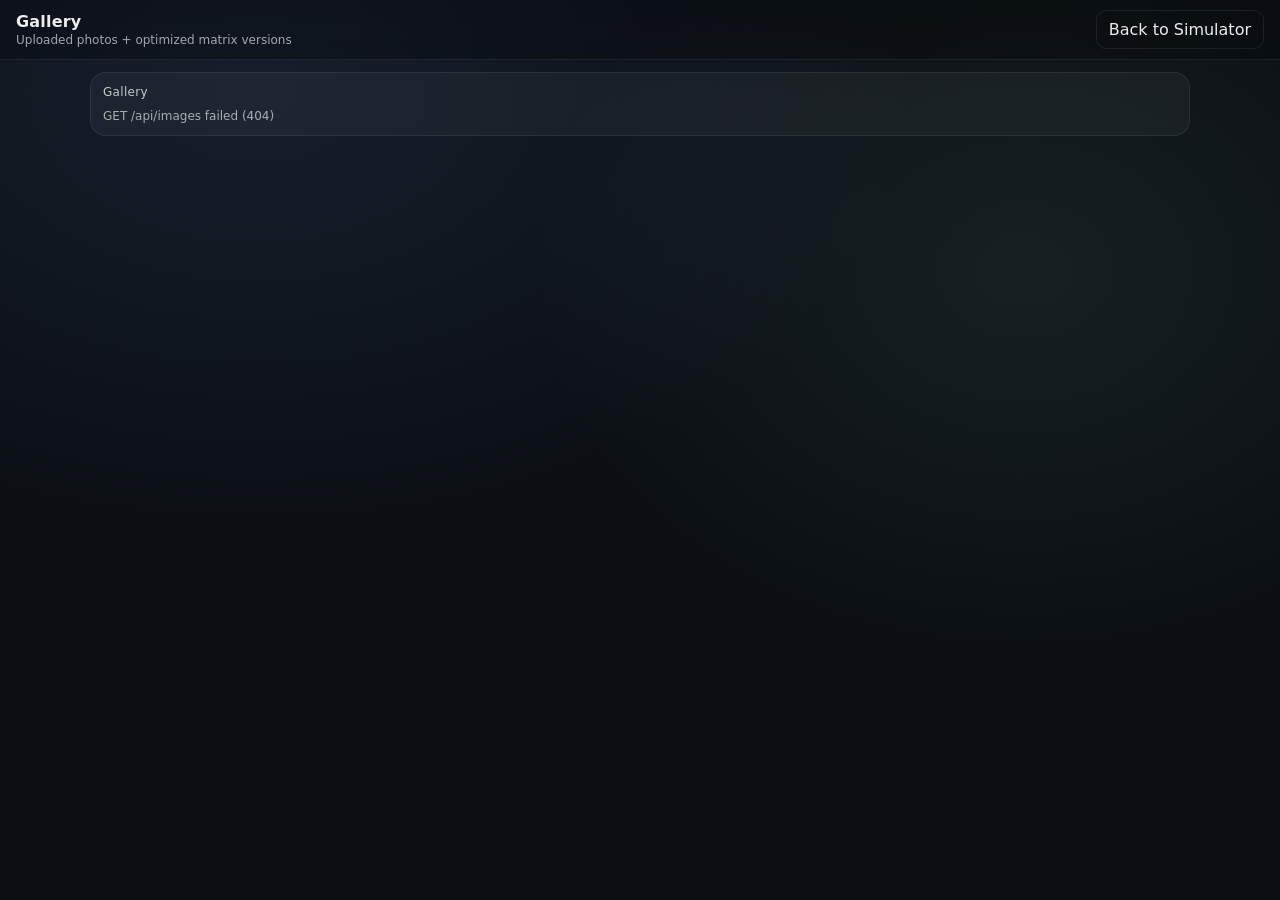
==== frontend/gallery.html @ c8ac5a29 "ui: split simulator/settings; gallery copy preview Co-authored-by: Cursor <cursoragent@cursor.com>" ====
<!doctype html>
<html lang="en">
  <head>
    <meta charset="utf-8" />
    <meta name="viewport" content="width=device-width, initial-scale=1" />
    <title>Gallery · AI Light Canvas</title>
    <link rel="stylesheet" href="./styles.css" />
  </head>
  <body>
    <div class="appShell">
      <header class="topBar">
        <div class="brand">
          <div class="brandTitle">Gallery</div>
          <div class="brandSub">Uploaded photos + optimized matrix versions</div>
        </div>
        <div class="topBarActions">
          <a href="/" class="btn ghost" style="text-decoration:none; display:inline-flex; align-items:center">Back to Simulator</a>
        </div>
      </header>

      <main class="main" style="grid-template-columns: 1fr; padding-top: 12px">
        <section class="canvasPanel">
          <div class="settingsGroup" style="max-width: 1100px; width: 100%; margin: 0 auto;">
            <div class="groupTitle">Gallery</div>
            <div id="galleryStatus" class="muted">Loading…</div>
          </div>

          <div id="galleryGrid" class="galleryGrid"></div>
        </section>
      </main>
    </div>

    <div id="previewModal" class="modalOverlay" hidden>
      <div class="modalCard" role="dialog" aria-modal="true" aria-label="Matrix preview">
        <div class="modalHeader">
          <div id="previewTitle" class="groupTitle" style="margin:0">Preview</div>
          <button id="btnClosePreview" class="btn ghost" type="button">Close</button>
        </div>
        <div class="modalBody">
          <canvas id="previewCanvas" width="640" height="640" class="modalCanvas"></canvas>
        </div>
        <div class="modalFooter">
          <div id="previewHint" class="muted">Tip: Copy puts a PNG in your clipboard.</div>
          <div style="flex:1"></div>
          <button id="btnCopyPreview" class="btn primary" type="button">Copy image</button>
        </div>
      </div>
    </div>

    <script src="./gallery.js"></script>
  </body>
</html>
---- frontend/styles.css ----
:root {
  --bg: #0b0f14;
  --panel: rgba(255, 255, 255, 0.04);
  --panel2: rgba(255, 255, 255, 0.06);
  --border: rgba(255, 255, 255, 0.08);
  --text: rgba(255, 255, 255, 0.92);
  --muted: rgba(255, 255, 255, 0.62);
  --accent: #78a6ff;
  --accent2: #9ee6d6;
  --shadow: rgba(0, 0, 0, 0.55);
  /* Hint native controls (select dropdowns) to use dark theme where supported. */
  color-scheme: dark;
}

* { box-sizing: border-box; }

html, body {
  height: 100%;
  margin: 0;
  background: radial-gradient(1200px 800px at 20% 10%, rgba(120, 166, 255, 0.10), transparent 55%),
              radial-gradient(900px 700px at 80% 30%, rgba(158, 230, 214, 0.08), transparent 55%),
              var(--bg);
  color: var(--text);
  font-family: ui-sans-serif, system-ui, -apple-system, Segoe UI, Roboto, Helvetica, Arial, "Apple Color Emoji",
    "Segoe UI Emoji";
}

.appShell {
  height: 100%;
  display: flex;
  flex-direction: column;
}

.topBar {
  display: flex;
  align-items: center;
  justify-content: space-between;
  padding: 10px 16px;
  border-bottom: 1px solid var(--border);
  background: rgba(0,0,0,0.25);
  backdrop-filter: blur(10px);
}

.brandTitle { font-weight: 650; letter-spacing: 0.2px; }
.brandSub { font-size: 12px; color: var(--muted); margin-top: 2px; }

.topBarActions { display: flex; gap: 10px; align-items: center; }

.btn {
  border: 1px solid var(--border);
  background: rgba(255,255,255,0.03);
  color: var(--text);
  padding: 9px 12px;
  border-radius: 10px;
  cursor: pointer;
  transition: transform 120ms ease, background 120ms ease, border-color 120ms ease;
}

.btn:hover { background: rgba(255,255,255,0.06); border-color: rgba(255,255,255,0.14); }
.btn:active { transform: translateY(1px); }
.btn.clicked { transform: translateY(1px) scale(0.98); }

.btn.primary {
  border-color: rgba(120, 166, 255, 0.35);
  background: linear-gradient(180deg, rgba(120,166,255,0.20), rgba(120,166,255,0.10));
}
.btn.danger {
  border-color: rgba(255, 120, 120, 0.35);
  background: rgba(255, 80, 80, 0.08);
}
.btn.danger:hover {
  border-color: rgba(255, 140, 140, 0.45);
  background: rgba(255, 80, 80, 0.12);
}
.btn.ghost { background: transparent; }

.main {
  flex: 1;
  min-height: 0;
  display: grid;
  grid-template-columns: 1fr minmax(300px, 400px);
  grid-template-rows: minmax(0, 1fr);
  gap: 12px;
  padding: 8px 14px 14px;
  align-items: stretch;
}

.canvasPanel {
  min-width: 0;
  min-height: 0;
  display: flex;
  flex-direction: column;
  gap: 8px;
}

.canvasWrap {
  flex: 1 1 0;
  min-height: 0;
  background: rgba(255,255,255,0.02);
  border: 1px solid var(--border);
  border-radius: 18px;
  padding: 6px 8px;
  box-shadow: 0 18px 60px var(--shadow);
  display: flex;
  align-items: center;
  justify-content: center;
}

canvas {
  display: block;
  border-radius: 14px;
  background: rgba(0,0,0,0.35);
  /* Fill the flex preview area while staying square (matrix aspect is square). */
  width: auto;
  height: auto;
  max-width: 100%;
  max-height: 100%;
  aspect-ratio: 1 / 1;
}

.modalOverlay {
  position: fixed;
  inset: 0;
  background: rgba(0,0,0,0.65);
  backdrop-filter: blur(6px);
  display: flex;
  align-items: center;
  justify-content: center;
  padding: 18px;
  z-index: 50;
}

.modalOverlay[hidden] {
  display: none !important;
}

.modalCard {
  width: min(980px, 96vw);
  max-height: 92vh;
  border: 1px solid var(--border);
  background: rgba(0,0,0,0.35);
  border-radius: 18px;
  box-shadow: 0 18px 80px rgba(0,0,0,0.75);
  display: flex;
  flex-direction: column;
  overflow: hidden;
}

.modalHeader, .modalFooter {
  display: flex;
  align-items: center;
  gap: 10px;
  padding: 12px 14px;
  border-bottom: 1px solid var(--border);
}
.modalFooter {
  border-bottom: none;
  border-top: 1px solid var(--border);
}
.modalBody {
  padding: 12px;
  min-height: 0;
  display: flex;
  align-items: center;
  justify-content: center;
}

.modalCanvas {
  width: min(820px, 92vw);
  height: auto;
  max-height: 70vh;
}

.statusBar {
  display: grid;
  grid-template-columns: repeat(6, minmax(0, 1fr));
  gap: 10px;
}

.statusItem {
  border: 1px solid var(--border);
  background: var(--panel);
  border-radius: 14px;
  padding: 10px 12px;
  min-width: 0;
}
.statusItem .label { display: block; font-size: 11px; color: var(--muted); }
.statusItem .value { display: block; font-size: 13px; margin-top: 4px; white-space: nowrap; overflow: hidden; text-overflow: ellipsis; }

.settingsPanel {
  border: 1px solid var(--border);
  background: rgba(0,0,0,0.22);
  border-radius: 18px;
  padding: 14px;
  box-shadow: 0 18px 60px var(--shadow);
  display: flex;
  flex-direction: column;
  gap: 10px;
  min-width: 0;
  min-height: 0;
  overflow: hidden;
}

.playPanel {
  border: 1px solid var(--border);
  background: rgba(0,0,0,0.22);
  border-radius: 18px;
  padding: 14px;
  box-shadow: 0 18px 60px var(--shadow);
  display: flex;
  flex-direction: column;
  gap: 10px;
  min-width: 0;
  min-height: 0;
  overflow: hidden;
}

.settingsScroll {
  flex: 1;
  min-height: 0;
  overflow-y: auto;
  overflow-x: hidden;
  display: flex;
  flex-direction: column;
  gap: 10px;
  padding-right: 4px;
  align-items: stretch;
}

/* Critical: flex items default to flex-shrink:1, which squashes <details> and clips bodies + summaries. */
.settingsScroll > details {
  flex-shrink: 0;
  min-height: min-content;
}

.settingsScroll::-webkit-scrollbar {
  width: 8px;
}
.settingsScroll::-webkit-scrollbar-thumb {
  background: rgba(255,255,255,0.12);
  border-radius: 999px;
}

.settingsHeader {
  padding: 2px 2px 10px 2px;
  border-bottom: 1px solid var(--border);
}
.settingsTitle { font-weight: 650; }
.settingsHint { font-size: 12px; color: var(--muted); margin-top: 4px; }

.settingsGroup {
  border: 1px solid var(--border);
  background: var(--panel);
  border-radius: 16px;
  padding: 12px;
}

details.settingsFold {
  border: 1px solid var(--border);
  background: var(--panel);
  border-radius: 16px;
  overflow: visible;
}

details.settingsFold > summary {
  list-style: none;
  cursor: pointer;
  display: grid;
  grid-template-columns: minmax(0, 1fr) auto;
  align-items: center;
  gap: 10px 12px;
  padding: 12px 14px;
  min-height: 48px;
  font-size: 13px;
  font-weight: 650;
  color: rgba(255, 255, 255, 0.92);
  user-select: none;
}

.foldSummaryLabel {
  min-width: 0;
  line-height: 1.35;
  word-wrap: break-word;
  overflow-wrap: anywhere;
}

details.settingsFold > summary::-webkit-details-marker {
  display: none;
}

details.settingsFold > summary::after {
  content: "";
  width: 9px;
  height: 9px;
  margin-top: 2px;
  border-right: 2px solid rgba(255, 255, 255, 0.45);
  border-bottom: 2px solid rgba(255, 255, 255, 0.45);
  transform: rotate(-45deg);
  transition: transform 140ms ease;
  flex-shrink: 0;
  justify-self: end;
}

details.settingsFold[open] > summary::after {
  transform: rotate(45deg);
  margin-top: 2px;
}

details.settingsFold[open] > summary {
  border-bottom: 1px solid var(--border);
  background: rgba(255,255,255,0.02);
}

.foldInner {
  padding: 12px;
  overflow: visible;
}

.foldLead {
  font-size: 12px;
  color: var(--muted);
  line-height: 1.45;
  margin: 0 0 10px 0;
}

.foldDivider {
  height: 1px;
  background: var(--border);
  margin: 12px 0;
}

.subHeading {
  font-size: 11px;
  font-weight: 650;
  letter-spacing: 0.04em;
  text-transform: uppercase;
  color: rgba(255,255,255,0.45);
  margin: 0 0 8px 0;
}

.fieldGrid2 {
  display: grid;
  grid-template-columns: 1fr 1fr;
  gap: 10px;
}

@media (max-width: 420px) {
  .fieldGrid2 { grid-template-columns: 1fr; }
}

.groupTitle {
  font-size: 12px;
  color: rgba(255,255,255,0.75);
  letter-spacing: 0.3px;
  margin-bottom: 10px;
}

.field {
  display: grid;
  gap: 6px;
  margin-top: 10px;
}
.field:first-of-type { margin-top: 0; }

.foldInner .field:first-child {
  margin-top: 0;
}

.fieldLabel { font-size: 12px; color: var(--muted); }

.btnRow {
  display: flex;
  flex-wrap: wrap;
  gap: 8px;
  align-items: center;
}

details.settingsSub {
  border: 1px dashed rgba(255,255,255,0.14);
  border-radius: 14px;
  margin-top: 10px;
  background: rgba(0,0,0,0.12);
  overflow: visible;
  min-height: min-content;
}

details.settingsSub > summary {
  list-style: none;
  cursor: pointer;
  display: grid;
  grid-template-columns: minmax(0, 1fr) auto;
  align-items: center;
  gap: 10px 12px;
  padding: 12px 14px;
  min-height: 44px;
  font-size: 13px;
  font-weight: 600;
  color: rgba(255, 255, 255, 0.88);
}

details.settingsSub > summary::after {
  content: "";
  width: 8px;
  height: 8px;
  margin-top: 2px;
  border-right: 2px solid rgba(255, 255, 255, 0.42);
  border-bottom: 2px solid rgba(255, 255, 255, 0.42);
  transform: rotate(-45deg);
  transition: transform 140ms ease;
  justify-self: end;
}

details.settingsSub[open] > summary::after {
  transform: rotate(45deg);
}

details.settingsSub > summary::-webkit-details-marker {
  display: none;
}

details.settingsSub .foldInner {
  padding-top: 0;
}

.patternHint {
  font-size: 12px;
  color: var(--muted);
  margin-top: 10px;
  padding: 10px 12px;
  border-radius: 12px;
  background: rgba(120, 166, 255, 0.08);
  border: 1px solid rgba(120, 166, 255, 0.18);
  display: none;
}

.patternHint.isVisible {
  display: block;
}

input[type="text"], input[type="password"], input[type="number"], select {
  border: 1px solid rgba(255,255,255,0.10);
  background: rgba(255,255,255,0.03);
  color: var(--text);
  padding: 10px 10px;
  border-radius: 12px;
  outline: none;
}

/* Dropdown menus are native UI. On Windows/Chrome, leaving defaults can produce white-on-white
   where options look blank unless hovered. Force both background and text color together. */
select option {
  background: #0b0f14;
  color: rgba(255, 255, 255, 0.92);
}

input[type="range"] { width: 100%; }

.rangeRow {
  display: grid;
  grid-template-columns: 1fr auto;
  gap: 10px;
  align-items: center;
}

.mono {
  font-family: ui-monospace, SFMono-Regular, Menlo, Monaco, Consolas, "Liberation Mono", "Courier New", monospace;
  font-size: 12px;
  color: rgba(255,255,255,0.80);
}

.muted { color: var(--muted); font-size: 12px; }

.badge {
  display: inline-flex;
  align-items: center;
  gap: 6px;
  padding: 7px 10px;
  border-radius: 999px;
  border: 1px solid rgba(255,255,255,0.12);
  background: rgba(255,255,255,0.04);
  color: rgba(255,255,255,0.82);
  font-size: 12px;
  line-height: 1;
  white-space: nowrap;
}

.badge.good {
  border-color: rgba(158, 230, 214, 0.28);
  background: rgba(158, 230, 214, 0.10);
  color: rgba(215, 255, 248, 0.95);
}

.badge.bad {
  border-color: rgba(255, 120, 120, 0.30);
  background: rgba(255, 80, 80, 0.10);
  color: rgba(255, 220, 220, 0.95);
}

.settingsFooter {
  margin-top: auto;
  padding-top: 10px;
  border-top: 1px solid var(--border);
}

.galleryGrid {
  max-width: 1100px;
  width: 100%;
  margin: 0 auto;
  display: grid;
  grid-template-columns: repeat(auto-fit, minmax(260px, 1fr));
  gap: 14px;
}

.galleryCard {
  border: 1px solid var(--border);
  background: var(--panel);
  border-radius: 16px;
  padding: 12px;
  box-shadow: 0 18px 60px var(--shadow);
  overflow: hidden;
}

.galleryThumb {
  width: 100%;
  aspect-ratio: 1 / 1;
  border-radius: 14px;
  background: rgba(0,0,0,0.25);
  border: 1px solid rgba(255,255,255,0.10);
  object-fit: cover;
}

.galleryTitleRow {
  display: flex;
  justify-content: space-between;
  gap: 10px;
  margin-top: 10px;
  align-items: baseline;
}

.galleryTitle {
  font-weight: 650;
  font-size: 13px;
  overflow: hidden;
  text-overflow: ellipsis;
  white-space: nowrap;
}

.galleryMeta {
  font-size: 12px;
  color: var(--muted);
}

.variantList {
  display: grid;
  gap: 10px;
  margin-top: 10px;
}

.variantRow {
  display: grid;
  grid-template-columns: 72px 1fr;
  gap: 10px;
  align-items: center;
  border: 1px solid rgba(255,255,255,0.10);
  background: rgba(0,0,0,0.12);
  border-radius: 14px;
  padding: 8px;
}

.variantCanvas {
  width: 72px;
  height: 72px;
  border-radius: 10px;
  background: rgba(0,0,0,0.25);
  border: 1px solid rgba(255,255,255,0.10);
}

.variantInfo {
  min-width: 0;
}

.variantActions {
  display: flex;
  flex-wrap: wrap;
  gap: 8px;
  margin-top: 6px;
}


@media (max-width: 1020px) {
  .main {
    grid-template-columns: 1fr;
    grid-template-rows: auto minmax(0, 1fr);
  }
  .settingsPanel { order: -1; }
  .canvasPanel { min-height: min(52vh, 560px); }
  .statusBar { grid-template-columns: repeat(2, minmax(0, 1fr)); }
}
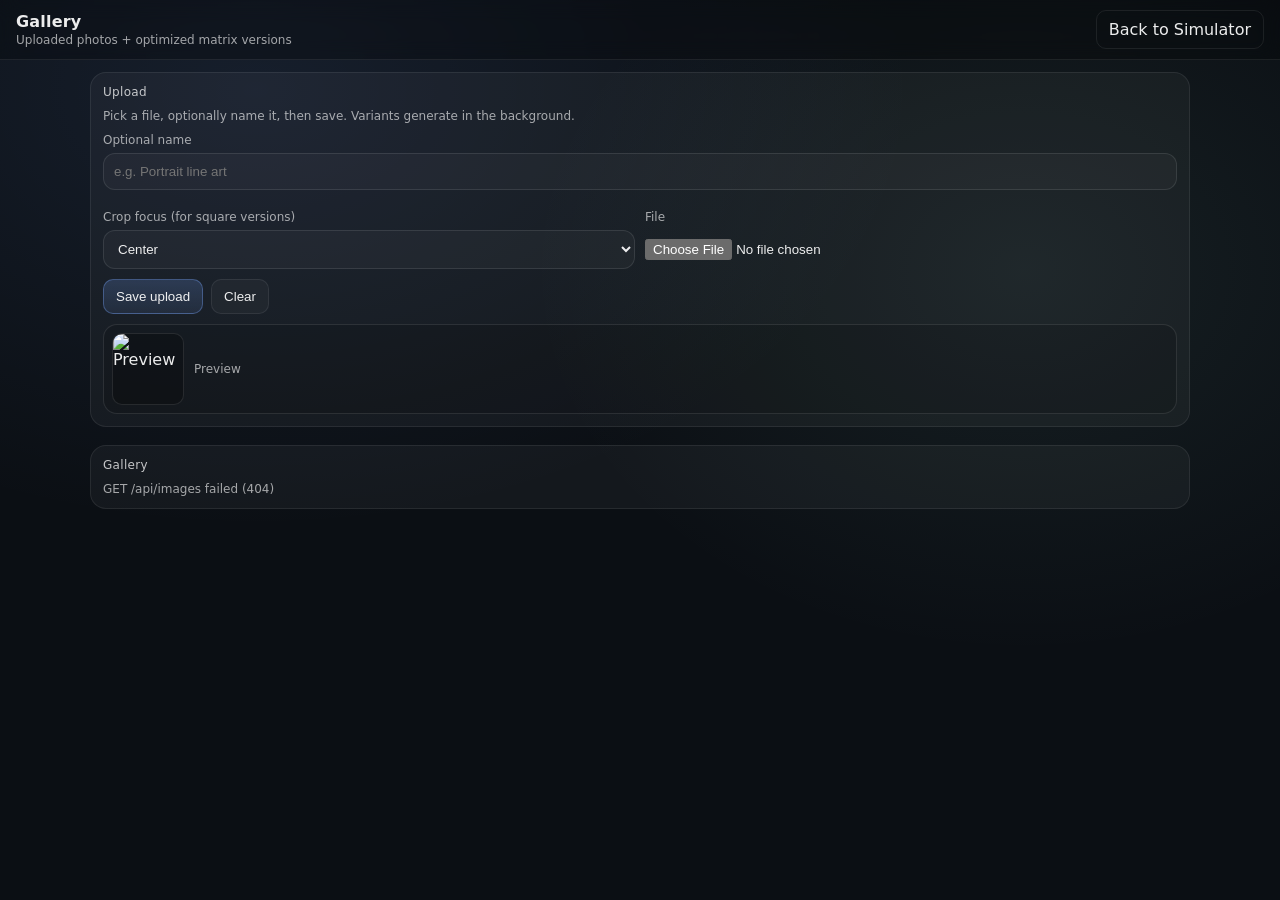
==== commit 3320014a: "feat: Pi WS281x output, album playlist, deploy scripts; gallery and vectorize updates Co-authored-by" ====
--- a/frontend/gallery.html
+++ b/frontend/gallery.html
@@ -21,6 +21,53 @@
       <main class="main" style="grid-template-columns: 1fr; padding-top: 12px">
         <section class="canvasPanel">
           <div class="settingsGroup" style="max-width: 1100px; width: 100%; margin: 0 auto;">
+            <div class="groupTitle">Upload</div>
+            <div class="muted" style="margin-top:6px">Pick a file, optionally name it, then save. Variants generate in the background.</div>
+
+            <div class="fieldGrid2" style="margin-top:10px">
+              <label class="field" style="grid-column: 1 / -1">
+                <span class="fieldLabel">Optional name</span>
+                <input id="inpUploadLabel" type="text" maxlength="120" placeholder="e.g. Portrait line art" autocomplete="off" />
+              </label>
+              <label class="field">
+                <span class="fieldLabel">Crop focus (for square versions)</span>
+                <select id="selCropFocus">
+                  <option value="center">Center</option>
+                  <option value="left">Left</option>
+                  <option value="right">Right</option>
+                  <option value="top">Top</option>
+                  <option value="bottom">Bottom</option>
+                </select>
+              </label>
+              <label class="field">
+                <span class="fieldLabel">File</span>
+                <input id="fileUpload" type="file" accept="image/*" />
+              </label>
+            </div>
+
+            <div class="btnRow" style="align-items:center; margin-top:10px">
+              <button id="btnUploadSave" class="btn primary" type="button" disabled>Save upload</button>
+              <button id="btnUploadClear" class="btn" type="button" disabled>Clear</button>
+              <div id="txtUploadPicked" class="muted" style="min-width:0; overflow:hidden; text-overflow:ellipsis; white-space:nowrap"></div>
+            </div>
+
+            <div class="variantRow" style="margin-top:10px">
+              <img id="imgUploadPreview" class="variantCanvas" alt="Preview" />
+              <div class="muted" style="align-self:center">Preview</div>
+            </div>
+
+            <div id="uploadProgressWrap" class="progressWrap" hidden>
+              <div class="progressTop">
+                <div id="txtUploadProgress" class="muted">Uploading…</div>
+                <div id="txtUploadProgressPct" class="muted">0%</div>
+              </div>
+              <div class="progressTrack">
+                <div id="uploadProgressBar" class="progressBar" style="width:0%"></div>
+              </div>
+            </div>
+          </div>
+
+          <div class="settingsGroup" style="max-width: 1100px; width: 100%; margin: 10px auto 0;">
             <div class="groupTitle">Gallery</div>
             <div id="galleryStatus" class="muted">Loading…</div>
           </div>
--- a/frontend/styles.css
+++ b/frontend/styles.css
@@ -32,6 +32,9 @@
 }
 
 .topBar {
+  position: sticky;
+  top: 0;
+  z-index: 80;
   display: flex;
   align-items: center;
   justify-content: space-between;
@@ -45,6 +48,20 @@
 .brandSub { font-size: 12px; color: var(--muted); margin-top: 2px; }
 
 .topBarActions { display: flex; gap: 10px; align-items: center; }
+
+.commitBar {
+  display: inline-flex;
+  align-items: center;
+  gap: 8px;
+  padding: 6px 8px;
+  border: 1px solid var(--border);
+  background: rgba(0,0,0,0.25);
+  border-radius: 999px;
+}
+
+.commitBar[hidden] {
+  display: none !important;
+}
 
 .btn {
   border: 1px solid var(--border);
@@ -73,6 +90,49 @@
   background: rgba(255, 80, 80, 0.12);
 }
 .btn.ghost { background: transparent; }
+
+.progressWrap {
+  margin-top: 10px;
+  padding: 10px 10px 12px;
+  border: 1px solid var(--border);
+  background: rgba(0,0,0,0.18);
+  border-radius: 14px;
+}
+
+.progressTop {
+  display: flex;
+  align-items: baseline;
+  justify-content: space-between;
+  gap: 10px;
+  margin-bottom: 8px;
+}
+
+.progressTrack {
+  height: 10px;
+  border-radius: 999px;
+  overflow: hidden;
+  border: 1px solid rgba(255,255,255,0.10);
+  background: rgba(255,255,255,0.04);
+}
+
+.progressBar {
+  height: 100%;
+  width: 0%;
+  border-radius: 999px;
+  background: linear-gradient(90deg, rgba(120,166,255,0.65), rgba(158,230,214,0.55));
+  transition: width 160ms ease;
+}
+
+.progressBar.indeterminate {
+  width: 40%;
+  animation: progressSlide 1.05s ease-in-out infinite;
+}
+
+@keyframes progressSlide {
+  0% { transform: translateX(-40%); }
+  50% { transform: translateX(120%); }
+  100% { transform: translateX(-40%); }
+}
 
 .main {
   flex: 1;
@@ -535,6 +595,7 @@
   gap: 10px;
   margin-top: 10px;
   align-items: baseline;
+  min-width: 0;
 }
 
 .galleryTitle {
@@ -548,6 +609,7 @@
 .galleryMeta {
   font-size: 12px;
   color: var(--muted);
+  flex-shrink: 0;
 }
 
 .variantList {
@@ -558,7 +620,7 @@
 
 .variantRow {
   display: grid;
-  grid-template-columns: 72px 1fr;
+  grid-template-columns: 72px minmax(0, 1fr);
   gap: 10px;
   align-items: center;
   border: 1px solid rgba(255,255,255,0.10);
@@ -573,6 +635,7 @@
   border-radius: 10px;
   background: rgba(0,0,0,0.25);
   border: 1px solid rgba(255,255,255,0.10);
+  object-fit: cover;
 }
 
 .variantInfo {
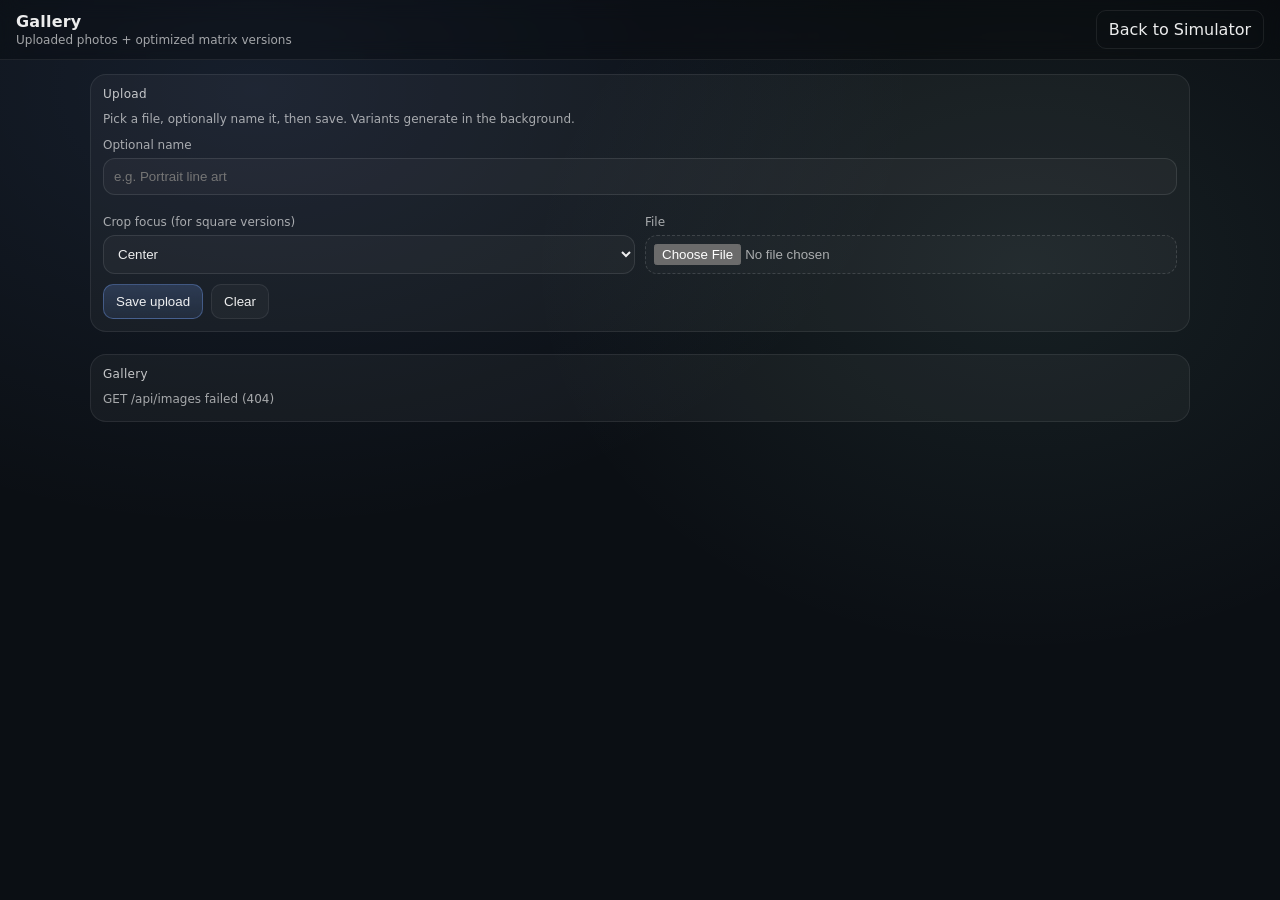
==== commit 3d289d07: "fix: gallery-aligned album, responsive UI, hidden upload preview, living-draw color sync Co-authored" ====
--- a/frontend/gallery.html
+++ b/frontend/gallery.html
@@ -18,9 +18,9 @@
         </div>
       </header>
 
-      <main class="main" style="grid-template-columns: 1fr; padding-top: 12px">
-        <section class="canvasPanel">
-          <div class="settingsGroup" style="max-width: 1100px; width: 100%; margin: 0 auto;">
+      <main class="main main--fullwidth">
+        <section class="pageSheet">
+          <div class="settingsGroup">
             <div class="groupTitle">Upload</div>
             <div class="muted" style="margin-top:6px">Pick a file, optionally name it, then save. Variants generate in the background.</div>
 
@@ -48,12 +48,14 @@
             <div class="btnRow" style="align-items:center; margin-top:10px">
               <button id="btnUploadSave" class="btn primary" type="button" disabled>Save upload</button>
               <button id="btnUploadClear" class="btn" type="button" disabled>Clear</button>
-              <div id="txtUploadPicked" class="muted" style="min-width:0; overflow:hidden; text-overflow:ellipsis; white-space:nowrap"></div>
+              <div id="txtUploadPicked" class="muted btnRow-fill uiEllipsis"></div>
             </div>
 
-            <div class="variantRow" style="margin-top:10px">
-              <img id="imgUploadPreview" class="variantCanvas" alt="Preview" />
-              <div class="muted" style="align-self:center">Preview</div>
+            <div id="uploadPreviewWrap" class="uploadPreviewWrap" hidden>
+              <div class="variantRow" style="margin-top:10px">
+                <img id="imgUploadPreview" class="variantCanvas" alt="" decoding="async" />
+                <div class="muted" style="align-self:center">Preview</div>
+              </div>
             </div>
 
             <div id="uploadProgressWrap" class="progressWrap" hidden>
@@ -67,7 +69,7 @@
             </div>
           </div>
 
-          <div class="settingsGroup" style="max-width: 1100px; width: 100%; margin: 10px auto 0;">
+          <div class="settingsGroup" style="margin-top: 10px">
             <div class="groupTitle">Gallery</div>
             <div id="galleryStatus" class="muted">Loading…</div>
           </div>
@@ -85,6 +87,7 @@
         </div>
         <div class="modalBody">
           <canvas id="previewCanvas" width="640" height="640" class="modalCanvas"></canvas>
+          <img id="previewRaster" class="modalRaster" alt="" hidden decoding="async" />
         </div>
         <div class="modalFooter">
           <div id="previewHint" class="muted">Tip: Copy puts a PNG in your clipboard.</div>
--- a/frontend/styles.css
+++ b/frontend/styles.css
@@ -36,27 +36,44 @@
   top: 0;
   z-index: 80;
   display: flex;
+  flex-wrap: wrap;
   align-items: center;
   justify-content: space-between;
-  padding: 10px 16px;
+  gap: 10px 12px;
+  padding: 10px clamp(12px, 3vw, 16px);
   border-bottom: 1px solid var(--border);
   background: rgba(0,0,0,0.25);
   backdrop-filter: blur(10px);
 }
 
+.brand {
+  min-width: 0;
+  flex: 1 1 min(100%, 240px);
+}
+
 .brandTitle { font-weight: 650; letter-spacing: 0.2px; }
 .brandSub { font-size: 12px; color: var(--muted); margin-top: 2px; }
 
-.topBarActions { display: flex; gap: 10px; align-items: center; }
+.topBarActions {
+  display: flex;
+  flex-wrap: wrap;
+  gap: 8px;
+  align-items: center;
+  justify-content: flex-end;
+  min-width: 0;
+  flex: 1 1 auto;
+}
 
 .commitBar {
   display: inline-flex;
+  flex-wrap: wrap;
   align-items: center;
   gap: 8px;
   padding: 6px 8px;
   border: 1px solid var(--border);
   background: rgba(0,0,0,0.25);
   border-radius: 999px;
+  max-width: 100%;
 }
 
 .commitBar[hidden] {
@@ -71,6 +88,8 @@
   border-radius: 10px;
   cursor: pointer;
   transition: transform 120ms ease, background 120ms ease, border-color 120ms ease;
+  max-width: 100%;
+  text-align: center;
 }
 
 .btn:hover { background: rgba(255,255,255,0.06); border-color: rgba(255,255,255,0.14); }
@@ -138,11 +157,33 @@
   flex: 1;
   min-height: 0;
   display: grid;
-  grid-template-columns: 1fr minmax(300px, 400px);
+  grid-template-columns: 1fr minmax(min(320px, 100%), 400px);
   grid-template-rows: minmax(0, 1fr);
   gap: 12px;
-  padding: 8px 14px 14px;
+  padding: clamp(8px, 2vw, 14px) clamp(10px, 3vw, 16px) clamp(12px, 3vw, 18px);
   align-items: stretch;
+}
+
+/* Single-column pages (Settings, Gallery): drop inline grid overrides */
+.main.main--fullwidth {
+  grid-template-columns: minmax(0, 1fr);
+  grid-template-rows: minmax(0, 1fr);
+}
+
+.pageSheet {
+  width: 100%;
+  max-width: 1100px;
+  margin: 0 auto;
+  min-width: 0;
+  min-height: 0;
+  flex: 1 1 auto;
+  display: flex;
+  flex-direction: column;
+  gap: 12px;
+  overflow-x: hidden;
+  overflow-y: auto;
+  -webkit-overflow-scrolling: touch;
+  padding-bottom: 8px;
 }
 
 .canvasPanel {
@@ -213,9 +254,24 @@
   padding: 12px 14px;
   border-bottom: 1px solid var(--border);
 }
+.modalHeader {
+  flex-wrap: wrap;
+  justify-content: space-between;
+}
+.modalHeader .groupTitle {
+  min-width: 0;
+  flex: 1 1 auto;
+}
 .modalFooter {
   border-bottom: none;
   border-top: 1px solid var(--border);
+  flex-wrap: wrap;
+  gap: 10px;
+}
+
+.modalFooter .muted {
+  flex: 1 1 min(100%, 280px);
+  min-width: 0;
 }
 .modalBody {
   padding: 12px;
@@ -231,10 +287,19 @@
   max-height: 70vh;
 }
 
+.modalRaster {
+  display: block;
+  width: min(820px, 92vw);
+  height: auto;
+  max-height: 70vh;
+  object-fit: contain;
+  border-radius: 8px;
+}
+
 .statusBar {
   display: grid;
-  grid-template-columns: repeat(6, minmax(0, 1fr));
-  gap: 10px;
+  grid-template-columns: repeat(auto-fill, minmax(min(100%, 118px), 1fr));
+  gap: 8px;
 }
 
 .statusItem {
@@ -265,14 +330,21 @@
   border: 1px solid var(--border);
   background: rgba(0,0,0,0.22);
   border-radius: 18px;
-  padding: 14px;
+  padding: clamp(10px, 2vw, 14px);
   box-shadow: 0 18px 60px var(--shadow);
   display: flex;
   flex-direction: column;
   gap: 10px;
   min-width: 0;
   min-height: 0;
-  overflow: hidden;
+  overflow-x: hidden;
+  overflow-y: auto;
+  -webkit-overflow-scrolling: touch;
+  align-self: stretch;
+}
+
+.playPanel > .settingsGroup {
+  min-width: 0;
 }
 
 .settingsScroll {
@@ -313,6 +385,13 @@
   background: var(--panel);
   border-radius: 16px;
   padding: 12px;
+  min-width: 0;
+}
+
+/* Nested group (e.g. Photo inside Now playing) — avoid double-wide chrome feeling */
+.settingsGroup .settingsGroup {
+  padding: 10px;
+  background: rgba(0,0,0,0.12);
 }
 
 details.settingsFold {
@@ -400,12 +479,12 @@
 
 .fieldGrid2 {
   display: grid;
-  grid-template-columns: 1fr 1fr;
-  gap: 10px;
-}
-
-@media (max-width: 420px) {
-  .fieldGrid2 { grid-template-columns: 1fr; }
+  grid-template-columns: repeat(2, minmax(0, 1fr));
+  gap: 10px;
+}
+
+@media (max-width: 720px) {
+  .fieldGrid2 { grid-template-columns: minmax(0, 1fr); }
 }
 
 .groupTitle {
@@ -419,6 +498,7 @@
   display: grid;
   gap: 6px;
   margin-top: 10px;
+  min-width: 0;
 }
 .field:first-of-type { margin-top: 0; }
 
@@ -433,6 +513,19 @@
   flex-wrap: wrap;
   gap: 8px;
   align-items: center;
+  min-width: 0;
+  width: 100%;
+}
+
+.btnRow-fill {
+  flex: 1 1 min(100%, 12rem);
+  min-width: 0;
+}
+
+.uiEllipsis {
+  overflow: hidden;
+  text-overflow: ellipsis;
+  white-space: nowrap;
 }
 
 details.settingsSub {
@@ -504,6 +597,30 @@
   padding: 10px 10px;
   border-radius: 12px;
   outline: none;
+  width: 100%;
+  max-width: 100%;
+  min-width: 0;
+}
+
+input[type="file"] {
+  width: 100%;
+  max-width: 100%;
+  min-width: 0;
+  padding: 8px;
+  border-radius: 12px;
+  border: 1px dashed rgba(255,255,255,0.14);
+  background: rgba(255,255,255,0.02);
+  color: var(--muted);
+}
+
+input[type="color"] {
+  width: 100%;
+  max-width: 140px;
+  height: 42px;
+  padding: 4px;
+  border-radius: 12px;
+  border: 1px solid rgba(255,255,255,0.10);
+  background: rgba(255,255,255,0.04);
 }
 
 /* Dropdown menus are native UI. On Windows/Chrome, leaving defaults can produce white-on-white
@@ -517,9 +634,10 @@
 
 .rangeRow {
   display: grid;
-  grid-template-columns: 1fr auto;
-  gap: 10px;
-  align-items: center;
+  grid-template-columns: minmax(0, 1fr) auto;
+  gap: 10px;
+  align-items: center;
+  min-width: 0;
 }
 
 .mono {
@@ -528,7 +646,26 @@
   color: rgba(255,255,255,0.80);
 }
 
-.muted { color: var(--muted); font-size: 12px; }
+.rangeRow .mono {
+  flex-shrink: 0;
+  max-width: 100%;
+  overflow: hidden;
+  text-overflow: ellipsis;
+  white-space: nowrap;
+}
+
+.muted {
+  color: var(--muted);
+  font-size: 12px;
+  line-height: 1.45;
+  overflow-wrap: anywhere;
+  word-break: break-word;
+}
+
+.nowPlayingLine {
+  overflow-wrap: anywhere;
+  word-break: break-word;
+}
 
 .badge {
   display: inline-flex;
@@ -544,6 +681,13 @@
   white-space: nowrap;
 }
 
+.btnRow .badge {
+  white-space: normal;
+  max-width: 100%;
+  text-align: center;
+  justify-content: center;
+}
+
 .badge.good {
   border-color: rgba(158, 230, 214, 0.28);
   background: rgba(158, 230, 214, 0.10);
@@ -567,8 +711,9 @@
   width: 100%;
   margin: 0 auto;
   display: grid;
-  grid-template-columns: repeat(auto-fit, minmax(260px, 1fr));
+  grid-template-columns: repeat(auto-fill, minmax(min(100%, 260px), 1fr));
   gap: 14px;
+  min-width: 0;
 }
 
 .galleryCard {
@@ -577,7 +722,38 @@
   border-radius: 16px;
   padding: 12px;
   box-shadow: 0 18px 60px var(--shadow);
-  overflow: hidden;
+  /* Don't clip: overflow:hidden breaks native <select> menus and color inputs on some browsers. */
+  overflow: visible;
+}
+
+/* Gallery form controls: avoid styling <select> like .btn (hurts native dropdown / hit-testing). */
+.galleryCard .btnRow {
+  width: 100%;
+}
+
+.gallerySelect {
+  flex: 1 1 min(100%, 12rem);
+  min-width: min(12rem, 100%);
+  max-width: 100%;
+  width: auto;
+  cursor: pointer;
+}
+
+.galleryColorInput {
+  box-sizing: border-box;
+  width: 48px;
+  height: 38px;
+  padding: 3px;
+  border: 1px solid var(--border);
+  border-radius: 10px;
+  background: rgba(255, 255, 255, 0.06);
+  cursor: pointer;
+  flex-shrink: 0;
+}
+
+.galleryColorInput:disabled {
+  opacity: 0.42;
+  cursor: not-allowed;
 }
 
 .galleryThumb {
@@ -622,11 +798,23 @@
   display: grid;
   grid-template-columns: 72px minmax(0, 1fr);
   gap: 10px;
-  align-items: center;
+  align-items: start;
   border: 1px solid rgba(255,255,255,0.10);
   background: rgba(0,0,0,0.12);
   border-radius: 14px;
   padding: 8px;
+  min-width: 0;
+}
+
+@media (max-width: 420px) {
+  .variantRow {
+    grid-template-columns: minmax(0, 1fr);
+    justify-items: center;
+    text-align: center;
+  }
+  .variantRow .variantInfo {
+    width: 100%;
+  }
 }
 
 .variantCanvas {
@@ -651,12 +839,17 @@
 
 
 @media (max-width: 1020px) {
-  .main {
-    grid-template-columns: 1fr;
+  .main:not(.main--fullwidth) {
+    grid-template-columns: minmax(0, 1fr);
     grid-template-rows: auto minmax(0, 1fr);
   }
   .settingsPanel { order: -1; }
-  .canvasPanel { min-height: min(52vh, 560px); }
-  .statusBar { grid-template-columns: repeat(2, minmax(0, 1fr)); }
-}
-
+  .canvasPanel { min-height: min(48vh, 520px); }
+}
+
+@media (max-width: 1020px) {
+  .main--sim .playPanel {
+    max-height: min(52vh, 560px);
+  }
+}
+
